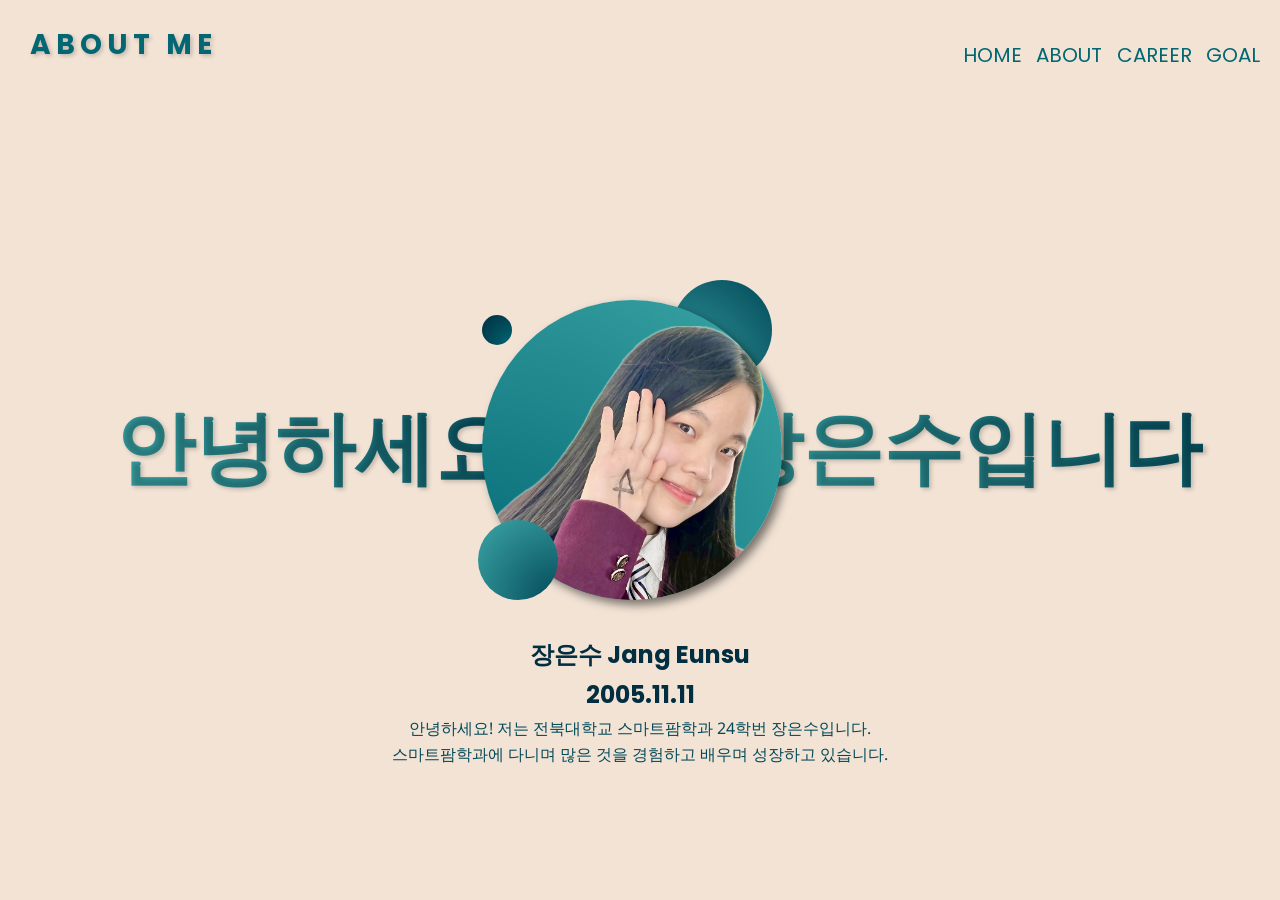
==== about.html @ f4a3567d "Add files via upload" ====
<!DOCTYPE html>
<html lang="en">
<head>
    <meta charset="UTF-8">
    <meta name="viewport" content="width=device-width, initial-scale=1.0">
    <title>About Page</title>
    <!-- Google Fonts: Noto Sans -->
    <link href="https://fonts.googleapis.com/css2?family=Noto+Sans:wght@400;700&display=swap" rel="stylesheet">
    <!-- Google Fonts: Poppins for the heading -->
    <link href="https://fonts.googleapis.com/css2?family=Poppins:wght@700&display=swap" rel="stylesheet">
    <!-- Google Fonts: Pacifico -->
    <link href="https://fonts.googleapis.com/css2?family=Pacifico&family=Lato:wght@300&display=swap" rel="stylesheet">
    <link rel="stylesheet" href="style.css">
</head>
<body>
    <div class="header">
        <h1 class="logo-text">ABOUT ME</h1>
    </div>

    <div class="buttons">
        <a href="oneunsu1.html" class="nav-button">HOME</a>
        <a href="about.html" class="nav-button">ABOUT</a>
        <a href="career.html" class="nav-button">CAREER</a>
        <a href="goal.html" class="nav-button">GOAL</a>
    </div>

    <div class="circle-container">
        <div class="circle large">
            <img src="oneun.png" alt="Centered Image" class="centered-image">
        </div>
        <div class="circle small-1"></div>
        <div class="circle small-2"></div>
        <div class="circle small-3"></div>
        </div>
        <div class="text-left">안녕하세요</div>
        <div class="text-right">장은수입니다</div>
    </div>

    <div class="intro-text">
        <p class="large-text">장은수 Jang Eunsu</p>
        <p class="large-text">2005.11.11</p>
        <p class="small-text">안녕하세요! 저는 전북대학교 스마트팜학과 24학번 장은수입니다.</p>
        <p class="small-text">스마트팜학과에 다니며 많은 것을 경험하고 배우며 성장하고 있습니다.</p>
    </div>

    <script src="script.js"></script>
</body>
</html>
---- style.css ----
/* 기본 스타일 */
body {
    font-family: Arial, sans-serif;
    background-color: #F2E3D5;
    display: flex;
    justify-content: center;
    align-items: center;
    height: 100vh;
    margin: 0;
    position: relative; /* relative를 추가하여 header가 위치하도록 설정 */
}

/* 텍스트 컨테이너 */
.container {
    text-align: center;
}

/* 필기체 폰트 적용 */
.welcome-text {
    font-family: 'Pacifico', cursive; /* 필기체 폰트 적용 */
    font-size: 72px; /* 글씨 크기 */
    color: #012E40;
    text-shadow: 2px 2px 4px rgba(0, 0, 0, 0.2); /* 부드러운 그림자 */
    white-space: nowrap;
    overflow: hidden;
    width: 0;
    padding-right: 10px;
    padding-bottom: 50px;
    animation: typing 1.5s steps(30, end) forwards; /* 커서 없이 글자만 타이핑 */
    transition: transform 2s ease, opacity 2s ease; /* 서서히 올라가며 투명도 변화, 2초 동안 */
    opacity: 1; /* 기본 상태에서 불투명 */
}

/* 타이핑 애니메이션 */
@keyframes typing {
    from { width: 0; }
    to { width: 100%; }
}

/* 서서히 올라가게 하는 애니메이션 */
.welcome-text.move-up {
    transform: translateY(-100px); /* 텍스트를 서서히 30px 위로 이동 */
    opacity: 0.9; /* 서서히 살짝 더 흐리게 */
}

/* 'Jang Eunsu's Homepage' 문구 스타일 */
.homepage-text {
    font-family: 'Lato', sans-serif; /* 깔끔한 고딕체 */
    font-size: 24px; /* 글자 크기 */
    font-weight: 600;
    color: #026773;
    opacity: 0; /* 처음엔 보이지 않음 */
    transition: opacity 2s ease; /* 페이드인 효과 */
    margin-top: -160px; /* 위 문구와 여백을 줄임 */
    letter-spacing: 15px; /* 글자 사이 여백을 5px로 설정 */
}

/* 상단 왼쪽에 'JANG EUNSU' 문구 추가 */
.header {
    position: absolute;
    top: 5px;
    left: 30px;
    opacity: 0;
    visibility: hidden;
    transition: opacity 0s ease, visibility 0s ease;
    text-shadow: 2px 2px 4px rgba(0, 0, 0, 0.2)
}

.logo-text {
    font-family: 'Poppins', sans-serif;
    font-size: 28px;
    font-weight: 700;
    letter-spacing: 5px; /* 글자 사이 여백 증가 */
    color: #026773;
}

/* 소셜 아이콘 스타일 */
.social-icons {
    margin-top: 20px;
    position: absolute;
    bottom: 20px; /* 페이지 하단에 배치 */
    left: 50%;
    transform: translateX(-50%);
    width: 100%;
    text-align: center;
    opacity: 0; /* 초기 상태에서 보이지 않음 */
    transition: opacity 2s ease;
}

.social-icons a {
    text-decoration: none;
    margin: 0 20px; /* 아이콘 간 간격 */
    color: #026773;
    font-size: 30px; /* 아이콘 크기 */
    transition: color 0.3s ease, transform 0.3s ease;
}

.social-icons a:hover {
    color: #3CA6A6; /* 마우스를 올렸을 때 색상 변화 */
    transform: scale(1.2); /* 살짝 확대되는 효과 */
}

/* 이메일 아이콘 상단에 이메일 주소가 나타나는 스타일 */
#email-display {
    display: none; /* 기본적으로 숨김 */
    position: absolute;
    bottom: 80px; /* 아이콘 위로 띄우기 위해 조정 */
    left: 50%;
    transform: translateX(-50%);
    font-family: 'Lato', cursive;
    font-size: 24px;
    color: #012E40;
    background-color: #FFFFFF;
    padding: 5px 10px;
    border-radius: 5px;
    box-shadow: 0 2px 5px rgba(0, 0, 0, 0.2);
}

/* 이메일 아이콘에 마우스를 올렸을 때 이메일을 표시 */
.email-icon:hover ~ #email-display {
    display: block; /* 마우스 오버 시 이메일 표시 */
}

/* 페이드인 애니메이션 */
.homepage-text.fade-in, .social-icons.fade-in, header.fade-in {
    opacity: 1; /* 페이드인 시 완전히 보임 */
}

/* 'JANG EUNSU' 문구 나타남 (페이드인 없이 함께 나타남)*/
.homepage-text.fade-in ~ .header,
.social-icons.fade-in ~ .header {
    opacity: 1;
    visibility: visible;
    transition: none; /* 애니메이션 없이 즉시 나타남*/
}

/* 버튼 스타일 */
.buttons {
    position: absolute;
    top: 40px; /* 상단에 위치 */
    right: 20px; /* 오른쪽에 위치 */
    opacity: 0; /* 초기 상태에서 보이지 않음 */
    visibility: hidden; /* 숨김 */
}

.nav-button {
    font-family: 'Poppins', sans-serif;
    background: none; /* 배경 없음 */
    border: none; /* 테두리 없음 */
    font-size: 20px; /* 글자 크기 */
    color: #026773; /* 글자 색상 */
    cursor: pointer; /* 커서 포인터 */
    margin-left: 10px; /* 버튼 간 간격 */
    transition: background-color 0.3s; /* 배경 색상 전환 효과 */
    text-decoration: none; /* 밑줄 제거 */
}

.nav-button:hover {
    background-color: #026773; /* 마우스를 올렸을 때 배경 색상 */
    color: #F2E3D5; /* 마우스를 올렸을 때 글자 색상 */
    border-radius: 15px; /* 둥근 모서리 */
}

/* 버튼도 'JANG EUNSU'와 함께 나타나도록 설정 */
.buttons.fade-in {
    opacity: 1; /* 보이도록 설정 */
    visibility: visible; /* 보임 상태로 변경 */
}

body {
    display: flex;
    justify-content: center;
    align-items: center;
    height: 100vh;
    background-color: #F2E3D5; /* 배경색 */
    margin: 0;
}

/* 원 컨테이너 스타일 */
.circle-container {
    position: relative;
}

/* 원 기본 스타일 */
.circle {
    position: absolute; /* 절대 위치 설정 */
    border-radius: 50%; /* 원형 */
}

/* 가장 큰 원 */
.circle.large {
    width: 300px;
    height: 300px;
    background: radial-gradient(circle at bottom left, #026773, #3CA6A6); /* 그라데이션 색상 */
    position: absolute;
    top: 50%;
    left: 50%;
    transform: translate(30%, -50%); /* 중앙 정렬 */
    box-shadow: 5px 5px 10px rgba(0, 0, 0, 0.5); /* 선명한 그림자 추가 */
    z-index: 2;
    overflow: hidden; /* 원 밖으로 이미지가 나가지 않도록 설정 */
}

/* 사진 스타일 */
.centered-image {
    width: 100%; /* 원의 넓이에 맞게 조정 */
    height: auto; /* 비율 유지 */
    position: absolute; /* 절대 위치 설정 */
    bottom: 0; /* 하단 맞춤 */
    left: 50%; /* 중앙 정렬 */
    transform: translateX(-50%); /* 중앙 정렬을 위한 이동 */
}


/* 첫 번째 작은 원 */
.circle.small-1 {
    width: 30px;
    height: 30px;
    background: radial-gradient(circle at bottom right, #026773, #012E40); /* 그라데이션 색상 */
    transform: translate(700%, -50%) translate(-120px, -120px); /* 약간 겹치도록 조정 */
}

/* 두 번째 작은 원 */
.circle.small-2 {
    width: 80px;
    height: 80px;
    background: radial-gradient(circle at bottom right, #024959, #3CA6A6); /* 그라데이션 색상 */
    position: absolute;
    top: 50%;
    left: 50%;
    transform: translate(-30%, -50%) translate(110px, 110px); /* 약간 겹치도록 조정 */
    z-index: 3;
}

/* 세 번째 작은 원 */
.circle.small-3 {
    width: 100px;
    height: 100px;
    background: radial-gradient(circle at bottom left, #3CA6A6, #024959); /* 그라데이션 색상 */
    position: absolute;
    top: 50%;
    left: 50%;
    transform: translate(150%, -50%) translate(130px, -120px); /* 약간 겹치도록 조정 */
    z-index: 1;
}

/* 텍스트 스타일 */
.text-left, .text-right {
    position: absolute;
    font-weight: 1000;
    font-size: 80px;
    color: transparent; /* 기본 텍스트 색상 제거 */
    background: linear-gradient(45deg, #3CA6A6, #024959); /* 원하는 그라데이션 색상 */
    -webkit-background-clip: text;
    background-clip: text;
}

.text-left {
    left: 9%; /* 중앙 원의 왼쪽에 위치 */
    top: 50%;
    transform: translateY(-50%);
    text-align: right;
    text-shadow: 2px 2px 4px rgba(0, 0, 0, 0.2)
}

.text-right {
    right: 6%; /* 중앙 원의 오른쪽에 위치 */
    top: 50%;
    transform: translateY(-50%);
    text-align: left;
    text-shadow: 2px 2px 4px rgba(0, 0, 0, 0.2)
}

/* 문구 스타일 */
.intro-text {
    text-align: center;
    margin-top: 500px; /* 원 아래에 충분한 여백 추가 */
}

/* 큰 텍스트 */
.large-text {
    font-family: 'Poppins', sans-serif;
    font-size: 24px; /* 큰 텍스트 크기 */
    font-weight: 700; /* 굵은 폰트 */
    margin: 5px 0;
    color: #012E40;
}

/* 작은 텍스트 */
.small-text {
    font-family: 'Noto Sans', sans-serif;
    font-size: 16px; /* 작은 텍스트 크기 */
    font-weight: 400; /* 기본 폰트 두께 */
    margin: 3px 0;
    color: #024959; /* 작은 텍스트 색상 */
}

.timeline {
    position: relative;
    max-width: 800px;
    margin: 50px auto;
    padding: 20px 0;
}

.timeline:before {
    content: "";
    position: absolute;
    width: 4px;
    background: linear-gradient(to top, #024959, #3CA6A6);
    top: 0;
    bottom: 0;
    left: 50%;
    transform: translateX(-50%);
}

.timeline-item {
    display: flex;
    align-items: center;
    position: relative;
    margin: 50px 0;
}

.timeline-item.left {
    justify-content: flex-start; /* 카드가 왼쪽에 배치되도록 */
}

.timeline-item.right {
    justify-content: flex-end; /* 카드가 오른쪽에 배치되도록 */
}

.card {
    background: radial-gradient(circle at bottom left, #026773, #3CA6A6); ;
    padding: 4px;
    border-radius: 8px;
    box-shadow: 0 0 10px rgba(0, 0, 0, 0.1);
    position: relative;
    width: 350px;
    height: 120px;
}

.card .content {
    background: #F2E3D5; /* 카드 내부의 배경색 */
    padding: 2em;
    border-radius: 6px; /* 내부 배경을 위한 둥근 모서리, 외부와 맞추기 위해 작은 값 */
    width: 100%;
    height: 100%;
    box-sizing: border-box;
    text-align: center;
}

.circle {
    width: 20px;
    height: 20px;
    background: #026773;
    border-radius: 50%;
    position: absolute;
    top: 50%;
    transform: translateY(-50%);
}

.timeline-item.left .circle {
    right: -10px; /* 왼쪽 카드의 원 위치 */
}

.timeline-item.right .circle {
    left: -10px; /* 오른쪽 카드의 원 위치 */
}

.content h2 {
    font-family: 'Noto Sans', sans-serif;
    margin: 0;
    font-size: 1.2em;
    color: #012E40;
}

.content p {
    font-family: 'Noto Sans', sans-serif;
    font-size: 0.9em;
    color: #024959;
    margin-top: 0.3em;
    margin-bottom: 0;
}

.date {
    font-family: 'Poppins', sans-serif; /* Poppins 폰트 적용 */
    font-size: 60px; /* 글자 크기 설정 */
    font-weight: 600; /* 글자 두께 설정 */
    color: transparent; /* 글자 색상 투명하게 */
    background: linear-gradient(45deg, #3CA6A6, #024959); /* 그라데이션 배경 */
    -webkit-background-clip: text; /* 텍스트에 배경을 클립 */
    background-clip: text; /* 텍스트에 배경을 클립 */
    position: absolute; /* 절대 위치 설정 */
    top: 50%; /* 필요에 따라 조정 */
    margin-left: 30px;
    margin-right: 30px;
}

.timeline-item.left .date {
    left: calc(100% + 10px); /* 왼쪽 카드 오른쪽에 위치 */
    transform: translateY(-50%); /* 세로 중앙 정렬 */
}

.timeline-item.right .date {
    right: calc(100% + 10px); /* 오른쪽 카드 왼쪽에 위치 */
    transform: translateY(-50%); /* 세로 중앙 정렬 */
}

.slider-container {
    display: flex;
    align-items: center;
    position: relative;
    width: 95%;
    overflow: hidden;
}

.slider {
    display: flex;
    transition: transform 0.5s ease;
    padding: 0 80px;
}

.slide {
    min-width: 300px;
    height: 400px;
    margin: 0 10px;
    background-color: #ddd;
    border-radius: 10px;
    display: flex;
    justify-content: center;
    align-items: center;
    flex-direction: column; /* 아이콘과 텍스트를 세로로 배치 */
    position: relative; /* 자식 요소를 위해 상대 위치 설정 */
    transition: transform 0.5s ease, opacity 0.5s ease, background 0.5s ease; /* 배경 전환 추가 */
    opacity: 0.5;
    transform: scale(0.8);
}

.slide.active {
    transform: scale(1);
    opacity: 1;
    font-size: 2em;
    background: linear-gradient(135deg, #026773, #3CA6A6)
}

.icon {
    position: absolute; /* 절대 위치로 설정 */
    top: 20%; /* 슬라이드의 중앙에 위치하도록 조정 */
    left: 50%; /* 슬라이드의 중앙에 위치하도록 조정 */
    transform: translate(-50%, -50%); /* 원을 중앙으로 이동 */
    background-color: white; /* 흰색 배경 */
    border-radius: 50%; /* 원 형태 */
    width: 80px; /* 원의 너비 */
    height: 80px; /* 원의 높이 */
    display: flex;
    justify-content: center;
    align-items: center;
    box-shadow: 0 2px 5px rgba(0, 0, 0, 0.2); /* 그림자 추가 */
}

.slider-btn {
    font-size: 2em;
    cursor: pointer;
    background: none;
    border: none;
    position: absolute;
    top: 50%;
    transform: translateY(-50%);
    color: #333;
}

.prev-btn {
    left: 20px;
}

.next-btn {
    right: 20px;
}

.goal {
    margin-top: 60px; /* 아이콘 아래 여백 */
    font-size: 1.2em; /* 목표 텍스트 크기 */
    font-weight: bold; /* 목표 텍스트 두껍게 */
    font-family: Noto Sans, sans-serif;
    color: #F2E3D5;
}

.details {
    margin-top: 5px; /* 세부사항 위 여백 */
    font-size: 0.6em; /* 세부사항 텍스트 크기 */
    color: #ddd; /* 세부사항 텍스트 색상 */
    font-family: Noto Sans, sans-serif;
    text-align: center;
}
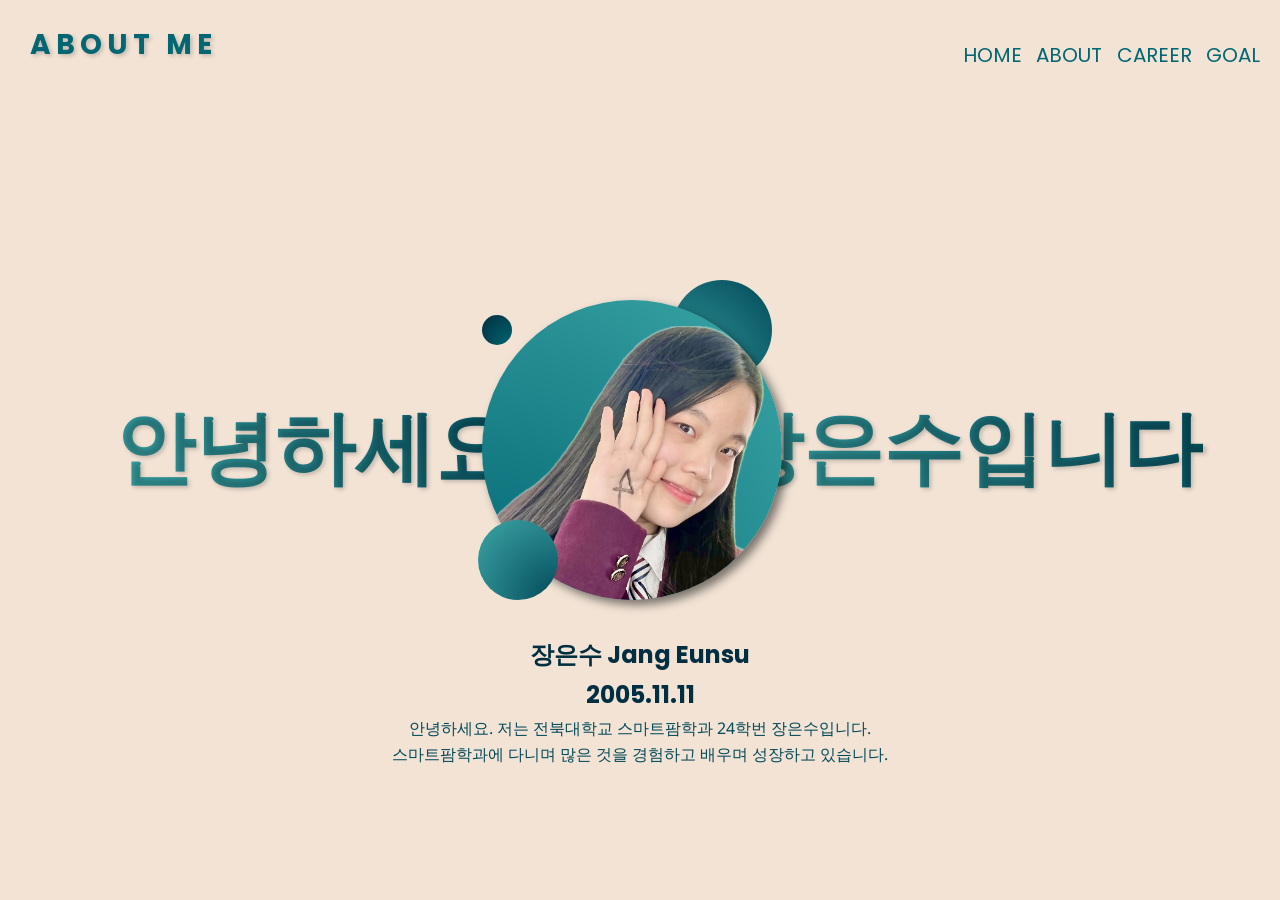
==== commit 41f834c8: "Update about.html" ====
--- a/about.html
+++ b/about.html
@@ -39,7 +39,7 @@
     <div class="intro-text">
         <p class="large-text">장은수 Jang Eunsu</p>
         <p class="large-text">2005.11.11</p>
-        <p class="small-text">안녕하세요! 저는 전북대학교 스마트팜학과 24학번 장은수입니다.</p>
+        <p class="small-text">안녕하세요. 저는 전북대학교 스마트팜학과 24학번 장은수입니다.</p>
         <p class="small-text">스마트팜학과에 다니며 많은 것을 경험하고 배우며 성장하고 있습니다.</p>
     </div>
 
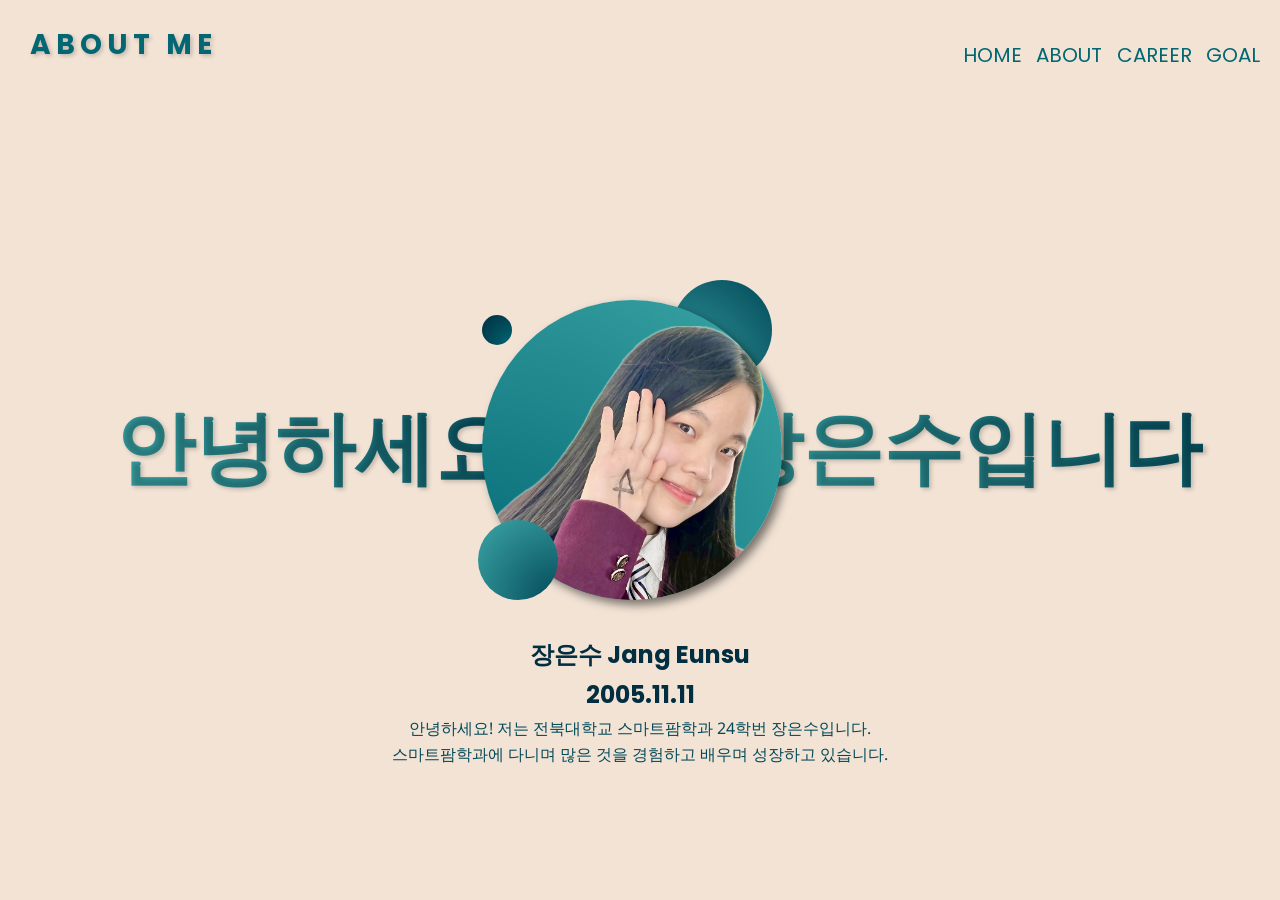
==== commit 52ff29b9: "Update about.html" ====
--- a/about.html
+++ b/about.html
@@ -39,7 +39,7 @@
     <div class="intro-text">
         <p class="large-text">장은수 Jang Eunsu</p>
         <p class="large-text">2005.11.11</p>
-        <p class="small-text">안녕하세요. 저는 전북대학교 스마트팜학과 24학번 장은수입니다.</p>
+        <p class="small-text">안녕하세요! 저는 전북대학교 스마트팜학과 24학번 장은수입니다.</p>
         <p class="small-text">스마트팜학과에 다니며 많은 것을 경험하고 배우며 성장하고 있습니다.</p>
     </div>
 
